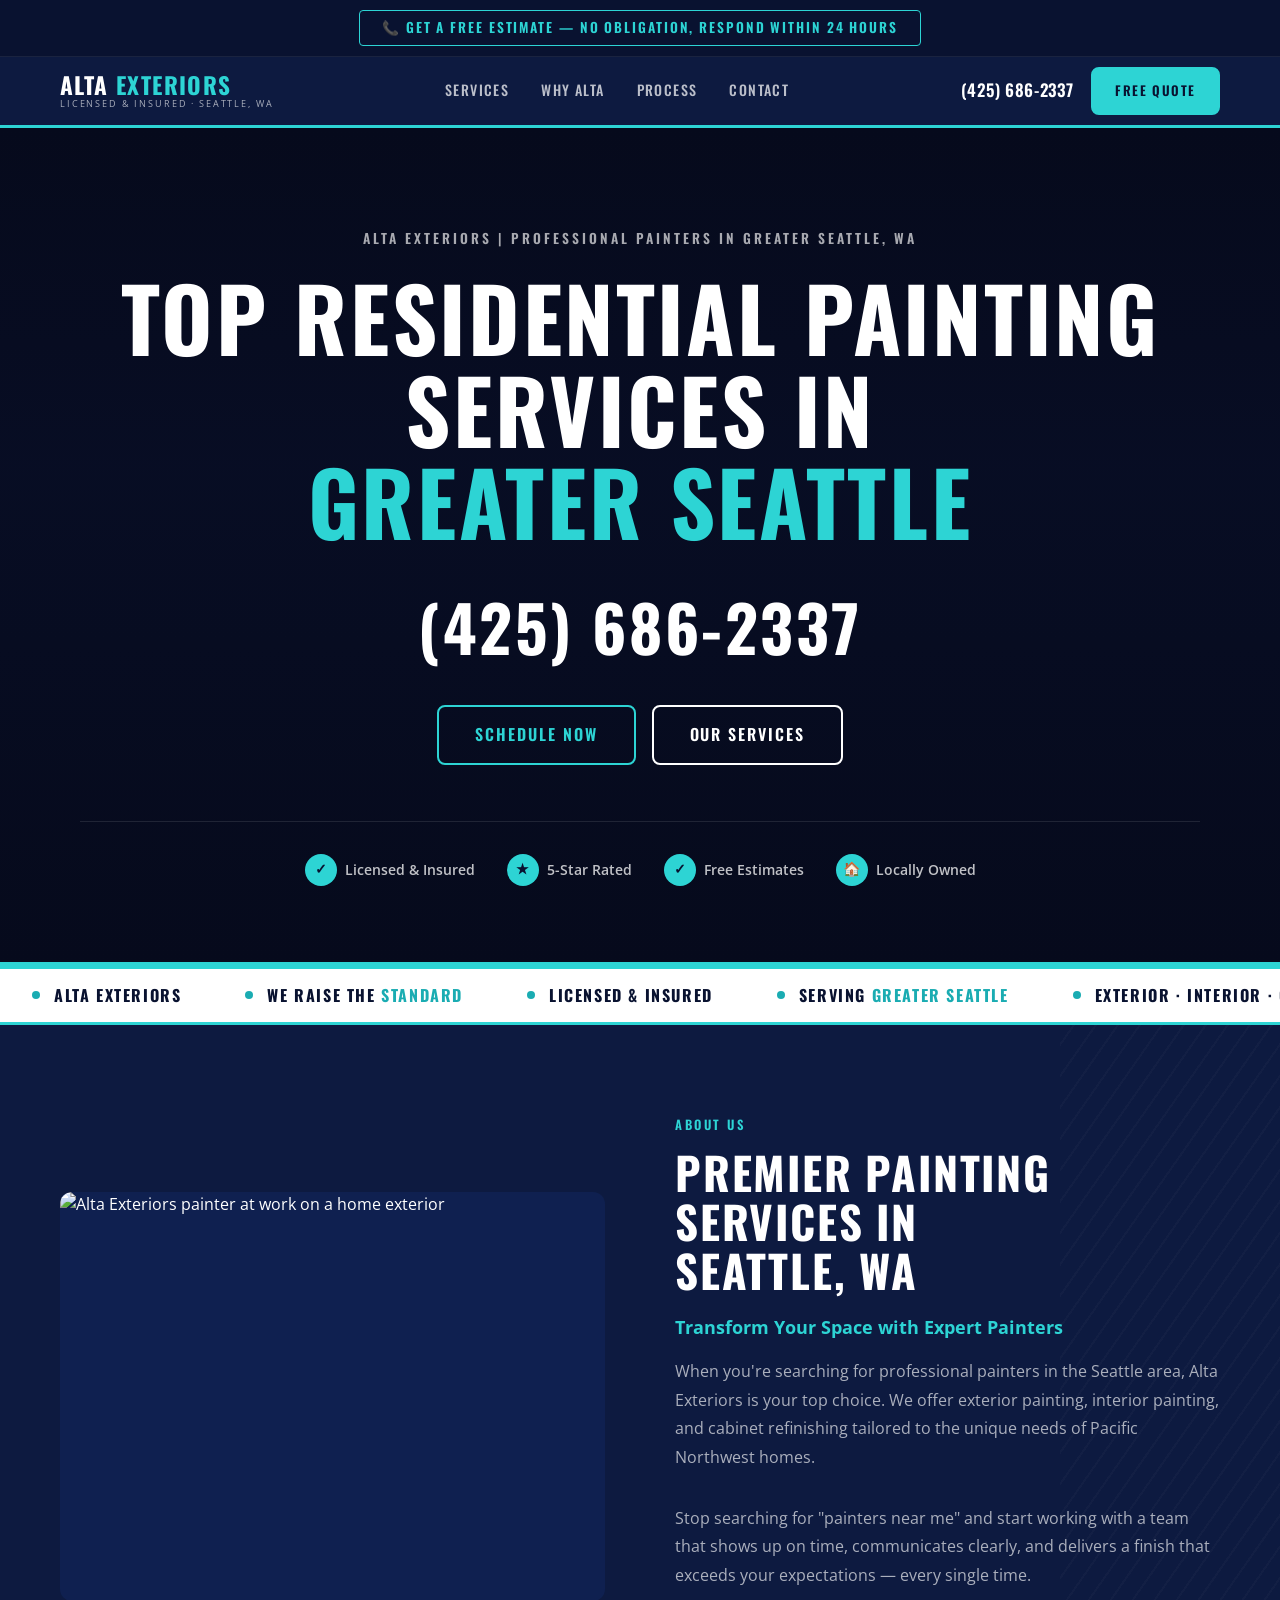
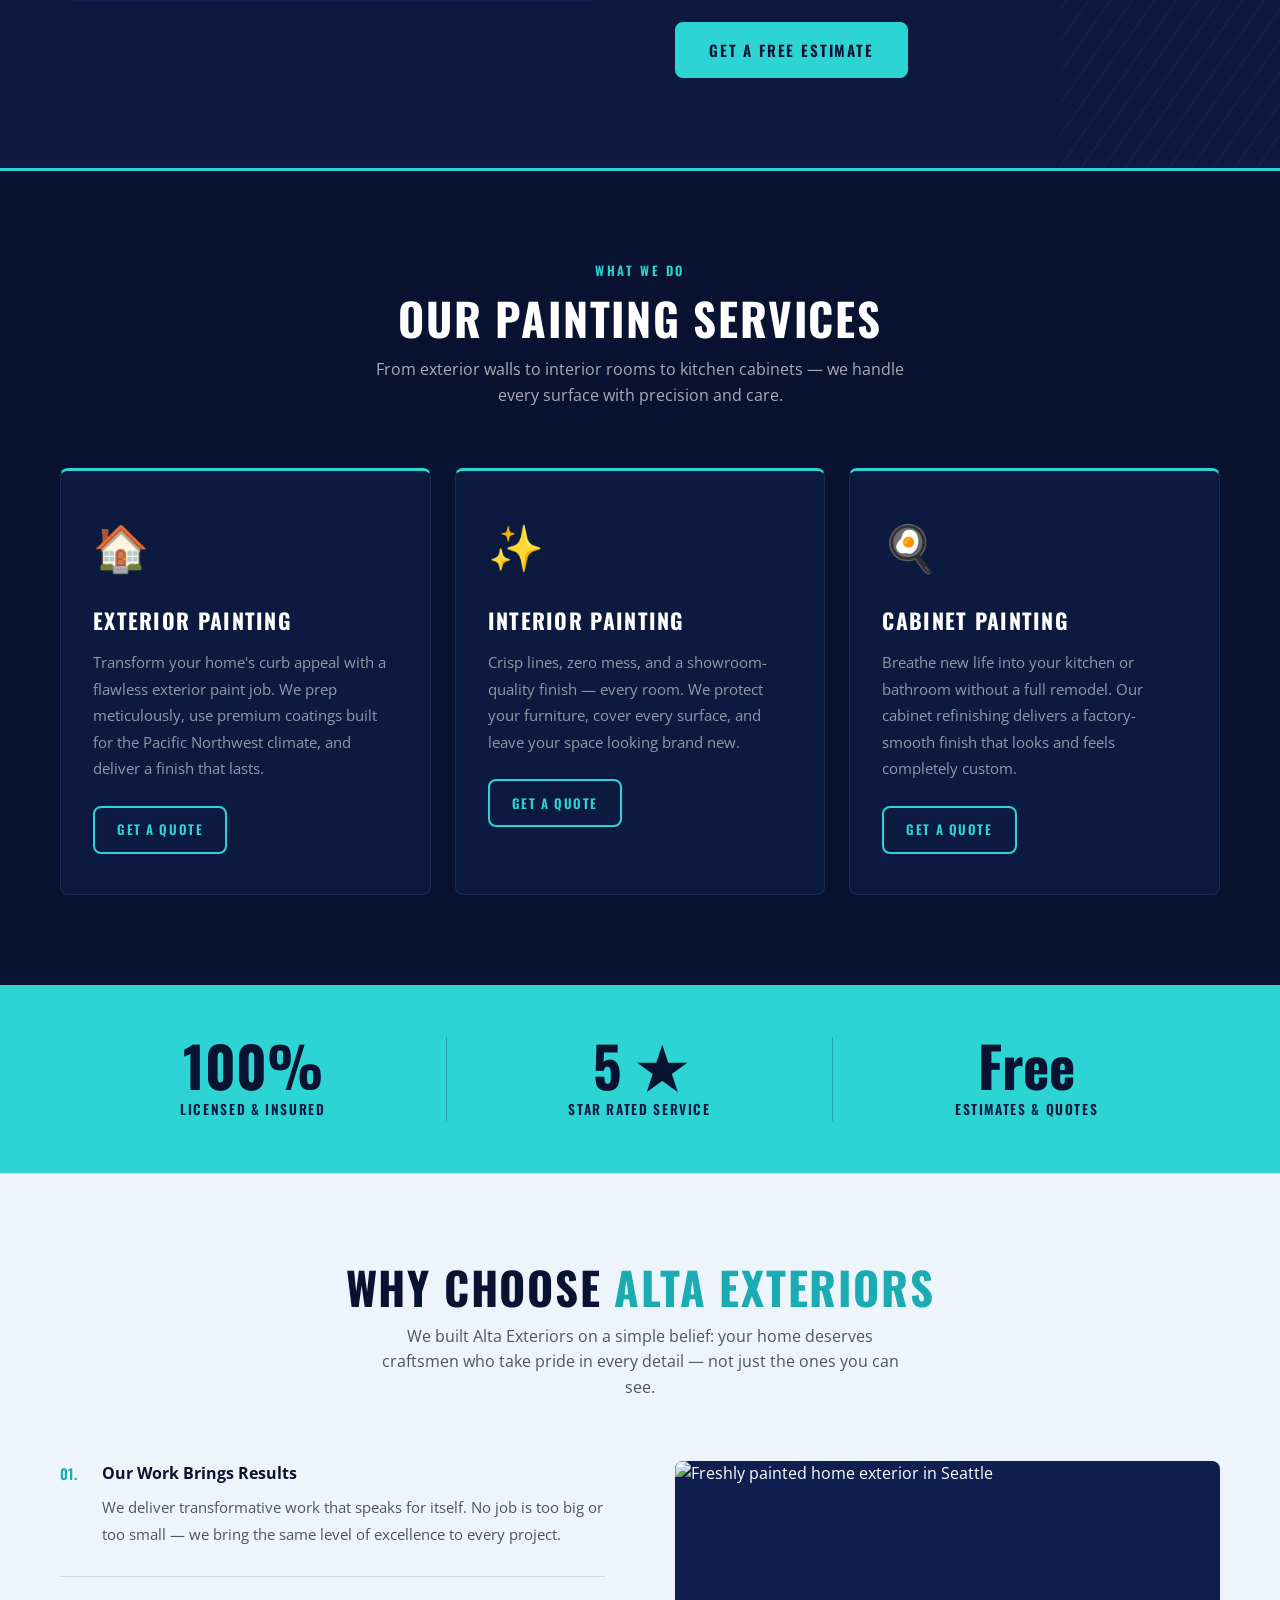
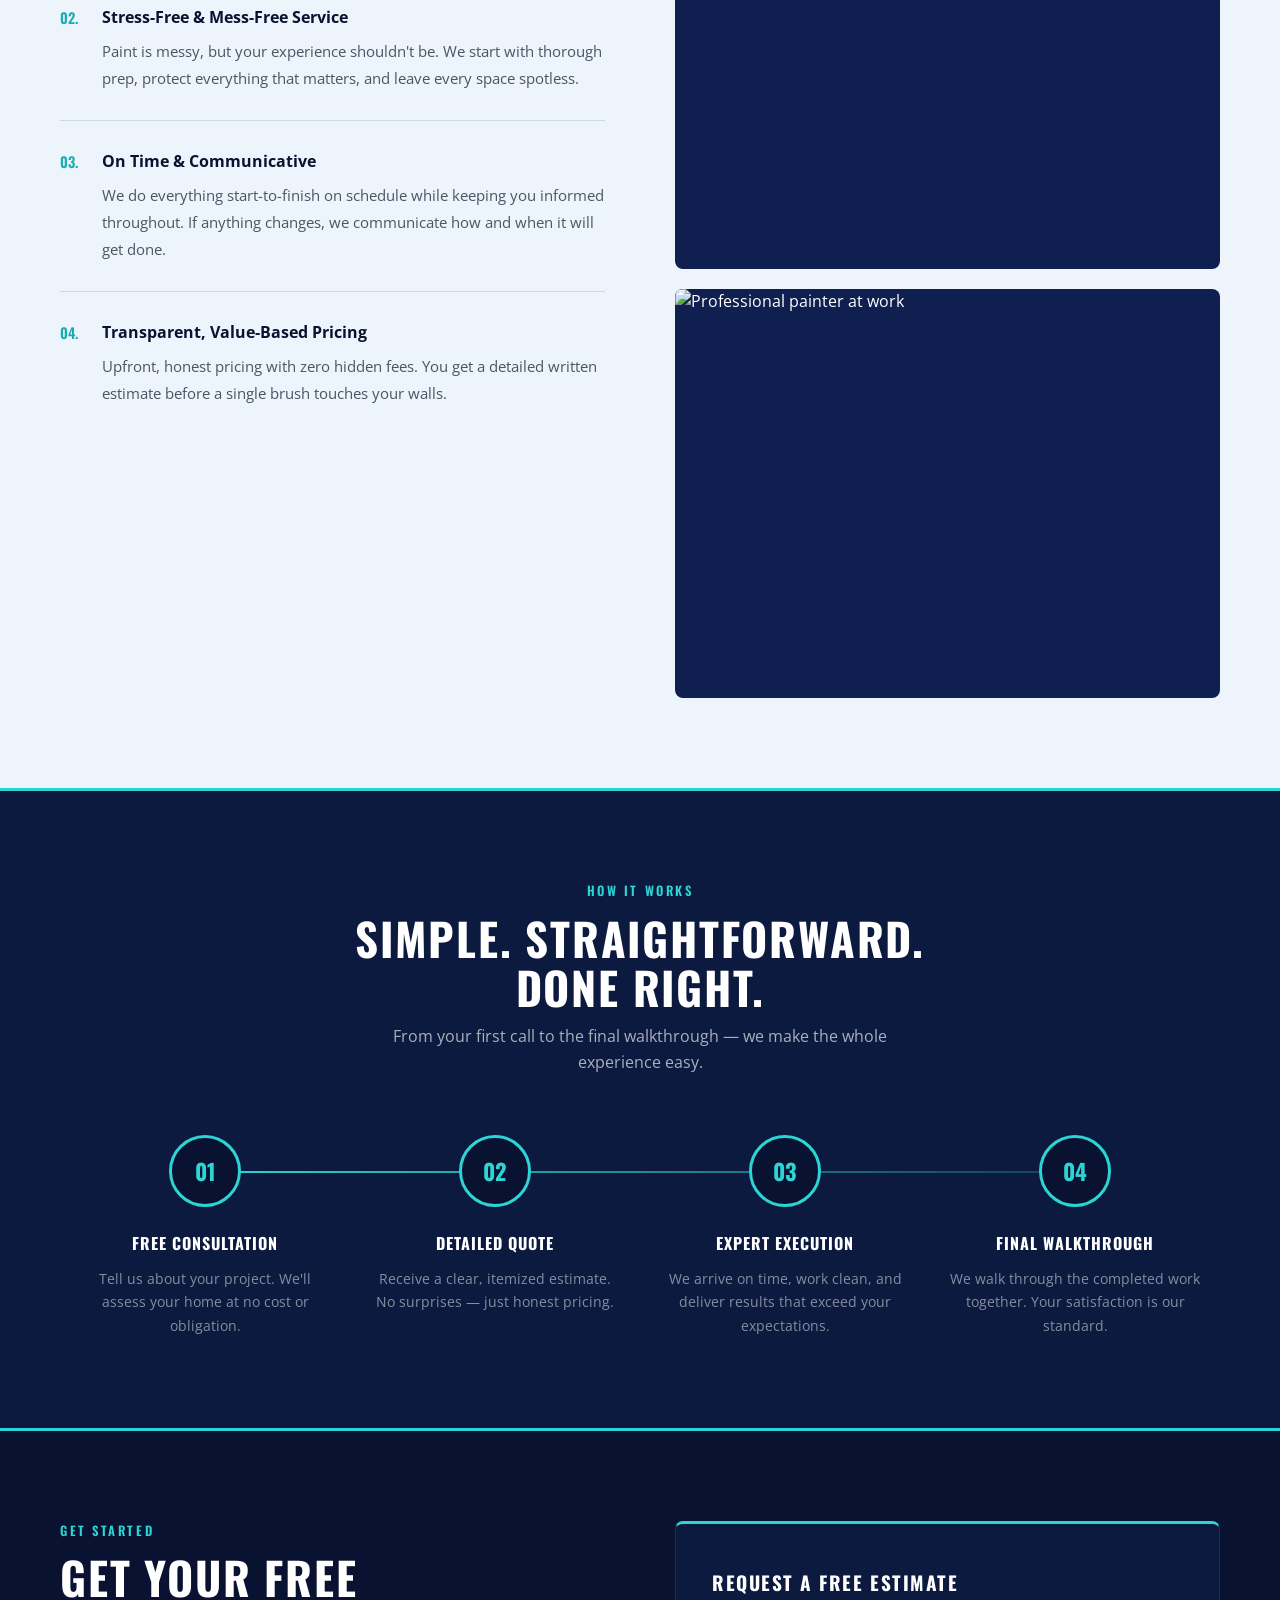
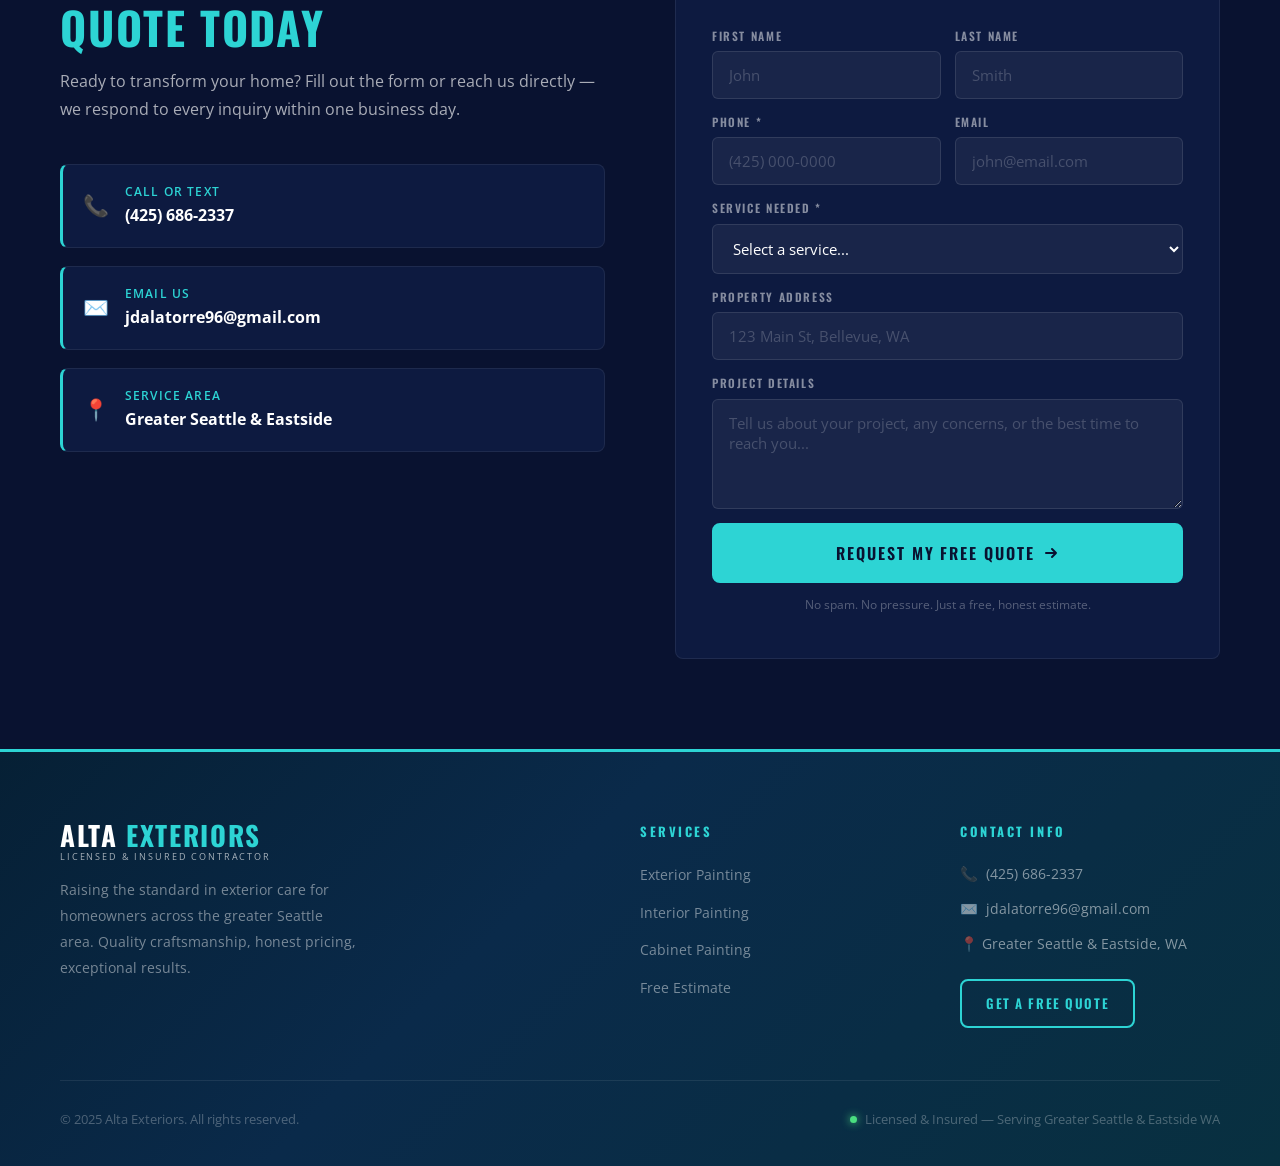
==== alta-exteriors/index.html @ 3a777fbe "Add Alta Exteriors demo + disable clicks on main index - Create alta-exteriors/index.html with full " ====
<!DOCTYPE html>
<html lang="en">
<head>
  <meta charset="UTF-8" />
  <meta name="viewport" content="width=device-width, initial-scale=1.0" />
  <meta name="description" content="Alta Exteriors — Licensed &amp; Insured exterior painting, interior painting, and cabinet refinishing in the greater Seattle area. Get a free quote today." />
  <title>Alta Exteriors | Professional Painters in Seattle, WA</title>

  <!-- Google Fonts: Oswald (headings) + Open Sans (body) -->
  <link rel="preconnect" href="https://fonts.googleapis.com" />
  <link rel="preconnect" href="https://fonts.gstatic.com" crossorigin />
  <link href="https://fonts.googleapis.com/css2?family=Oswald:wght@400;500;600;700&family=Open+Sans:wght@400;500;600;700&display=swap" rel="stylesheet" />

  <style>
    /* ── Reset ─────────────────────────────────────────────────── */
    *, *::before, *::after { box-sizing: border-box; margin: 0; padding: 0; }

    :root {
      --navy:    #091230;
      --navy-lt: #0D1A40;
      --navy-md: #0F2050;
      --teal:    #2DD4D4;
      --teal-dk: #1AACB2;
      --teal-bg: rgba(45,212,212,0.1);
      --white:   #FFFFFF;
      --light:   #EEF4FB;
      --dim:     rgba(255,255,255,0.65);
      --dim2:    rgba(255,255,255,0.15);
      --radius:  8px;
      --tr: 0.28s ease;
    }

    html { scroll-behavior: smooth; }
    body {
      font-family: 'Open Sans', sans-serif;
      background: var(--navy);
      color: var(--white);
      line-height: 1.6;
      overflow-x: hidden;
    }
    img { display: block; max-width: 100%; height: auto; }
    a { text-decoration: none; color: inherit; }

    /* ── Shared ─────────────────────────────────────────────────── */
    .container {
      width: 100%;
      max-width: 1200px;
      margin: 0 auto;
      padding: 0 20px;
    }

    /* Buttons */
    .btn {
      display: inline-flex;
      align-items: center;
      justify-content: center;
      gap: 8px;
      font-family: 'Oswald', sans-serif;
      font-weight: 600;
      font-size: 0.95rem;
      letter-spacing: 0.12em;
      text-transform: uppercase;
      padding: 14px 32px;
      border-radius: var(--radius);
      cursor: pointer;
      transition: all var(--tr);
      border: 2px solid transparent;
      white-space: nowrap;
      min-height: 48px;
    }

    .btn-teal {
      background: var(--teal);
      color: var(--navy);
      border-color: var(--teal);
    }
    .btn-teal:hover {
      background: var(--teal-dk);
      border-color: var(--teal-dk);
      transform: translateY(-2px);
      box-shadow: 0 6px 20px rgba(45,212,212,0.35);
    }

    .btn-outline-teal {
      background: transparent;
      color: var(--teal);
      border-color: var(--teal);
    }
    .btn-outline-teal:hover {
      background: var(--teal);
      color: var(--navy);
      transform: translateY(-2px);
    }

    .btn-outline-white {
      background: transparent;
      color: var(--white);
      border-color: var(--white);
    }
    .btn-outline-white:hover {
      background: var(--white);
      color: var(--navy);
      transform: translateY(-2px);
    }

    /* Section label */
    .section-label {
      display: block;
      font-family: 'Oswald', sans-serif;
      font-size: 0.8rem;
      font-weight: 600;
      letter-spacing: 0.2em;
      text-transform: uppercase;
      color: var(--teal);
      margin-bottom: 12px;
    }

    /* Section headings */
    .section-heading {
      font-family: 'Oswald', sans-serif;
      font-size: clamp(1.8rem, 4vw, 2.8rem);
      font-weight: 700;
      letter-spacing: 0.04em;
      text-transform: uppercase;
      line-height: 1.1;
      color: var(--white);
    }

    .section-heading .teal { color: var(--teal); }

    .section-heading.dark { color: var(--navy); }
    .section-heading.dark .teal { color: var(--teal-dk); }

    /* ── ANNOUNCEMENT BAR ───────────────────────────────────────── */
    .announce-bar {
      background: var(--navy);
      padding: 10px 0;
      text-align: center;
      border-bottom: 1px solid rgba(255,255,255,0.07);
    }
    .announce-bar a {
      display: inline-block;
      font-family: 'Oswald', sans-serif;
      font-size: 0.85rem;
      font-weight: 600;
      letter-spacing: 0.14em;
      text-transform: uppercase;
      color: var(--teal);
      border: 1.5px solid var(--teal);
      border-radius: 4px;
      padding: 6px 22px;
      transition: all var(--tr);
    }
    .announce-bar a:hover {
      background: var(--teal);
      color: var(--navy);
    }

    /* ── NAV ────────────────────────────────────────────────────── */
    nav {
      position: sticky;
      top: 0;
      z-index: 200;
      background: var(--navy-lt);
      border-bottom: 3px solid var(--teal);
      transition: box-shadow var(--tr);
    }
    nav.shadow { box-shadow: 0 4px 20px rgba(0,0,0,0.4); }

    .nav-inner {
      display: flex;
      align-items: center;
      justify-content: space-between;
      padding: 0 20px;
      height: 68px;
    }

    .logo {
      display: flex;
      flex-direction: column;
      line-height: 1;
    }
    .logo-name {
      font-family: 'Oswald', sans-serif;
      font-size: 1.45rem;
      font-weight: 700;
      letter-spacing: 0.06em;
      text-transform: uppercase;
      color: var(--white);
    }
    .logo-name .teal { color: var(--teal); }
    .logo-sub {
      font-size: 0.58rem;
      letter-spacing: 0.2em;
      text-transform: uppercase;
      color: var(--dim);
      margin-top: 3px;
    }

    .nav-links {
      display: flex;
      align-items: center;
      gap: 32px;
      list-style: none;
    }
    .nav-links a {
      font-family: 'Oswald', sans-serif;
      font-size: 0.88rem;
      font-weight: 500;
      letter-spacing: 0.1em;
      text-transform: uppercase;
      color: rgba(255,255,255,0.72);
      transition: color var(--tr);
      position: relative;
      padding-bottom: 2px;
    }
    .nav-links a::after {
      content: '';
      position: absolute;
      bottom: -4px; left: 0; right: 0;
      height: 2px;
      background: var(--teal);
      transform: scaleX(0);
      transition: transform var(--tr);
    }
    .nav-links a:hover { color: var(--white); }
    .nav-links a:hover::after { transform: scaleX(1); }

    .nav-right {
      display: flex;
      align-items: center;
      gap: 18px;
    }
    .nav-phone {
      font-family: 'Oswald', sans-serif;
      font-size: 1.05rem;
      font-weight: 600;
      color: var(--white);
      letter-spacing: 0.04em;
    }
    .nav-phone:hover { color: var(--teal); transition: color var(--tr); }

    /* Hamburger */
    .hamburger {
      display: none;
      flex-direction: column;
      gap: 5px;
      background: none;
      border: none;
      cursor: pointer;
      padding: 6px;
      border-radius: 4px;
    }
    .hamburger span {
      display: block;
      width: 26px;
      height: 2px;
      background: var(--white);
      border-radius: 2px;
      transition: var(--tr);
    }

    /* ── MOBILE MENU ─────────────────────────────────────────────── */
    .mobile-menu {
      display: none;
      position: fixed;
      inset: 0;
      background: var(--navy);
      z-index: 300;
      flex-direction: column;
      align-items: center;
      justify-content: center;
      gap: 28px;
    }
    .mobile-menu.open { display: flex; }

    .mobile-menu a {
      font-family: 'Oswald', sans-serif;
      font-size: 2rem;
      font-weight: 700;
      letter-spacing: 0.08em;
      text-transform: uppercase;
      color: var(--white);
    }
    .mobile-menu a:hover { color: var(--teal); }

    .mobile-phone-link {
      font-family: 'Oswald', sans-serif;
      font-size: 1.4rem;
      font-weight: 600;
      color: var(--teal) !important;
      border: 2px solid var(--teal);
      padding: 12px 28px;
      border-radius: var(--radius);
    }

    .mobile-close {
      position: absolute;
      top: 20px; right: 20px;
      background: none;
      border: none;
      color: var(--white);
      font-size: 2.2rem;
      cursor: pointer;
      line-height: 1;
      padding: 4px 8px;
    }

    /* ── HERO ────────────────────────────────────────────────────── */
    #hero {
      position: relative;
      min-height: 90vh;
      display: flex;
      align-items: center;
      overflow: hidden;
      background:
        linear-gradient(to bottom,
          rgba(6,10,28,0.88) 0%,
          rgba(8,14,38,0.78) 40%,
          rgba(6,10,28,0.92) 100%
        ),
        url('https://images.unsplash.com/photo-1502175353174-a7a70e73b362?w=1920&q=80')
          center / cover no-repeat;
      background-color: #060A1C;
    }

    .hero-teal-bar {
      position: absolute;
      bottom: 0; left: 0; right: 0;
      height: 4px;
      background: var(--teal);
    }

    .hero-content {
      position: relative;
      z-index: 2;
      text-align: center;
      padding: 100px 20px 80px;
      width: 100%;
    }

    .hero-eyebrow {
      font-family: 'Oswald', sans-serif;
      font-size: 0.85rem;
      font-weight: 600;
      letter-spacing: 0.22em;
      text-transform: uppercase;
      color: var(--dim);
      margin-bottom: 20px;
    }

    .hero-title {
      font-family: 'Oswald', sans-serif;
      font-size: clamp(2.4rem, 7vw, 5.5rem);
      font-weight: 700;
      text-transform: uppercase;
      letter-spacing: 0.03em;
      line-height: 1.05;
      color: var(--white);
      margin-bottom: 16px;
    }
    .hero-title .teal { color: var(--teal); }

    .hero-phone {
      font-family: 'Oswald', sans-serif;
      font-size: clamp(2rem, 6vw, 4rem);
      font-weight: 700;
      color: var(--white);
      letter-spacing: 0.04em;
      margin: 28px 0;
      display: block;
    }
    .hero-phone:hover { color: var(--teal); transition: color var(--tr); }

    .hero-actions {
      display: flex;
      align-items: center;
      justify-content: center;
      gap: 16px;
      flex-wrap: wrap;
      margin-top: 16px;
    }

    .hero-trust-strip {
      display: flex;
      align-items: center;
      justify-content: center;
      gap: 32px;
      margin-top: 56px;
      padding-top: 32px;
      border-top: 1px solid rgba(255,255,255,0.1);
      flex-wrap: wrap;
    }
    .trust-badge {
      display: flex;
      align-items: center;
      gap: 8px;
      font-size: 0.85rem;
      font-weight: 600;
      color: rgba(255,255,255,0.75);
    }
    .trust-badge .icon {
      width: 32px; height: 32px;
      border-radius: 50%;
      background: var(--teal);
      display: flex; align-items: center; justify-content: center;
      font-size: 14px;
      color: var(--navy);
      font-weight: 700;
      flex-shrink: 0;
    }

    /* ── MARQUEE ─────────────────────────────────────────────────── */
    .marquee-wrap {
      background: var(--white);
      overflow: hidden;
      border-top: 3px solid var(--teal);
      border-bottom: 3px solid var(--teal);
      padding: 14px 0;
    }
    .marquee-track {
      display: flex;
      gap: 0;
      animation: marquee 25s linear infinite;
      width: max-content;
    }
    .marquee-track:hover { animation-play-state: paused; }

    @keyframes marquee {
      0%   { transform: translateX(0); }
      100% { transform: translateX(-50%); }
    }

    .marquee-item {
      display: inline-flex;
      align-items: center;
      gap: 14px;
      padding: 0 32px;
      white-space: nowrap;
    }
    .marquee-text {
      font-family: 'Oswald', sans-serif;
      font-size: 1rem;
      font-weight: 700;
      letter-spacing: 0.1em;
      text-transform: uppercase;
      color: var(--navy);
    }
    .marquee-text .teal { color: var(--teal-dk); }

    .marquee-dot {
      width: 8px; height: 8px;
      border-radius: 50%;
      background: var(--teal-dk);
      flex-shrink: 0;
    }

    /* ── ABOUT / PREMIER SECTION ─────────────────────────────────── */
    #about {
      padding: 90px 0;
      background: var(--navy-lt);
      position: relative;
      overflow: hidden;
    }

    #about::after {
      content: '';
      position: absolute;
      top: 0; right: 0;
      width: 220px; height: 100%;
      background: repeating-linear-gradient(
        -55deg,
        rgba(255,255,255,0.025) 0px,
        rgba(255,255,255,0.025) 2px,
        transparent 2px,
        transparent 18px
      );
      pointer-events: none;
    }

    .about-inner {
      display: grid;
      grid-template-columns: 1fr 1fr;
      gap: 70px;
      align-items: center;
      position: relative;
      z-index: 1;
    }

    .about-image {
      border-radius: 12px;
      overflow: hidden;
      aspect-ratio: 4/3;
      background: var(--navy-md);
      position: relative;
    }
    .about-image img {
      width: 100%;
      height: 100%;
      object-fit: cover;
    }

    .about-content .section-heading {
      margin-bottom: 16px;
    }
    .about-subheading {
      font-family: 'Open Sans', sans-serif;
      font-size: 1.15rem;
      font-weight: 700;
      color: var(--teal);
      margin-bottom: 16px;
    }
    .about-text {
      font-size: 0.97rem;
      color: rgba(255,255,255,0.65);
      line-height: 1.85;
      margin-bottom: 32px;
    }

    /* ── SERVICES ────────────────────────────────────────────────── */
    #services {
      padding: 90px 0;
      background: var(--navy);
      border-top: 3px solid var(--teal);
    }

    .services-header {
      text-align: center;
      margin-bottom: 60px;
    }
    .services-header .section-heading { margin-bottom: 14px; }
    .services-header p {
      font-size: 1rem;
      color: var(--dim);
      max-width: 540px;
      margin: 0 auto;
    }

    .services-grid {
      display: grid;
      grid-template-columns: repeat(3, 1fr);
      gap: 24px;
    }

    .svc-card {
      background: var(--navy-lt);
      border: 1px solid rgba(255,255,255,0.07);
      border-top: 3px solid var(--teal);
      border-radius: var(--radius);
      padding: 40px 32px;
      transition: transform var(--tr), box-shadow var(--tr);
    }
    .svc-card:hover {
      transform: translateY(-6px);
      box-shadow: 0 16px 40px rgba(0,0,0,0.3);
    }

    .svc-icon {
      font-size: 2.8rem;
      margin-bottom: 20px;
      display: block;
    }
    .svc-title {
      font-family: 'Oswald', sans-serif;
      font-size: 1.35rem;
      font-weight: 700;
      text-transform: uppercase;
      letter-spacing: 0.06em;
      color: var(--white);
      margin-bottom: 12px;
    }
    .svc-desc {
      font-size: 0.92rem;
      color: rgba(255,255,255,0.55);
      line-height: 1.8;
      margin-bottom: 24px;
    }

    /* ── WHY CHOOSE US ───────────────────────────────────────────── */
    #why {
      padding: 90px 0;
      background: var(--light);
    }

    .why-header {
      text-align: center;
      margin-bottom: 60px;
    }
    .why-header .section-heading.dark { margin-bottom: 12px; }
    .why-header p {
      font-size: 1rem;
      color: #4B5563;
      max-width: 520px;
      margin: 0 auto;
    }

    .why-inner {
      display: grid;
      grid-template-columns: 1fr 1fr;
      gap: 70px;
      align-items: start;
    }

    .why-list {
      display: flex;
      flex-direction: column;
      gap: 0;
    }
    .why-item {
      padding: 28px 0;
      border-bottom: 1px solid #D1D9E0;
    }
    .why-item:first-child { padding-top: 0; }
    .why-item:last-child { border-bottom: none; }

    .why-item-header {
      display: flex;
      align-items: flex-start;
      gap: 14px;
      margin-bottom: 8px;
    }
    .why-num {
      font-family: 'Oswald', sans-serif;
      font-size: 0.9rem;
      font-weight: 600;
      color: var(--teal-dk);
      min-width: 28px;
      padding-top: 1px;
    }
    .why-title {
      font-family: 'Open Sans', sans-serif;
      font-size: 1rem;
      font-weight: 700;
      color: var(--navy);
    }
    .why-desc {
      font-size: 0.93rem;
      color: #4B5563;
      line-height: 1.8;
      padding-left: 42px;
    }

    .why-images {
      display: flex;
      flex-direction: column;
      gap: 20px;
    }
    .why-img {
      border-radius: var(--radius);
      overflow: hidden;
      aspect-ratio: 4/3;
      background: var(--navy-md);
      position: relative;
    }
    .why-img img {
      width: 100%; height: 100%;
      object-fit: cover;
    }

    /* ── PROCESS ─────────────────────────────────────────────────── */
    #process {
      padding: 90px 0;
      background: var(--navy-lt);
      border-top: 3px solid var(--teal);
      border-bottom: 3px solid var(--teal);
    }

    .process-header {
      text-align: center;
      margin-bottom: 60px;
    }
    .process-header .section-heading { margin-bottom: 12px; }
    .process-header p {
      font-size: 1rem;
      color: var(--dim);
      max-width: 500px;
      margin: 0 auto;
    }

    .steps-grid {
      display: grid;
      grid-template-columns: repeat(4, 1fr);
      gap: 0;
      position: relative;
    }

    .steps-grid::before {
      content: '';
      position: absolute;
      top: 36px;
      left: calc(12.5% + 2px);
      right: calc(12.5% + 2px);
      height: 2px;
      background: linear-gradient(90deg, var(--teal) 0%, rgba(45,212,212,0.2) 100%);
      z-index: 0;
    }

    .step {
      text-align: center;
      padding: 0 20px;
      position: relative;
      z-index: 1;
    }

    .step-circle {
      width: 72px; height: 72px;
      border-radius: 50%;
      background: var(--navy);
      border: 3px solid var(--teal);
      display: flex;
      align-items: center;
      justify-content: center;
      margin: 0 auto 24px;
      font-family: 'Oswald', sans-serif;
      font-size: 1.4rem;
      font-weight: 700;
      color: var(--teal);
    }

    .step-title {
      font-family: 'Oswald', sans-serif;
      font-size: 1rem;
      font-weight: 700;
      letter-spacing: 0.06em;
      text-transform: uppercase;
      color: var(--white);
      margin-bottom: 10px;
    }
    .step-desc {
      font-size: 0.87rem;
      color: rgba(255,255,255,0.5);
      line-height: 1.7;
    }

    /* ── STATS STRIP ─────────────────────────────────────────────── */
    .stats-strip {
      background: var(--teal);
      padding: 52px 0;
    }
    .stats-grid {
      display: grid;
      grid-template-columns: repeat(3, 1fr);
      gap: 0;
    }
    .stat-item {
      text-align: center;
      padding: 0 20px;
      border-right: 1px solid rgba(9,18,48,0.25);
    }
    .stat-item:last-child { border-right: none; }
    .stat-num {
      font-family: 'Oswald', sans-serif;
      font-size: clamp(2.4rem, 5vw, 3.5rem);
      font-weight: 700;
      color: var(--navy);
      line-height: 1;
      margin-bottom: 6px;
    }
    .stat-label {
      font-family: 'Oswald', sans-serif;
      font-size: 0.85rem;
      font-weight: 600;
      letter-spacing: 0.12em;
      text-transform: uppercase;
      color: var(--navy-lt);
    }

    /* ── QUOTE FORM ──────────────────────────────────────────────── */
    #quote {
      padding: 90px 0;
      background: var(--navy);
    }

    .quote-inner {
      display: grid;
      grid-template-columns: 1fr 1fr;
      gap: 70px;
      align-items: start;
    }

    .quote-left .section-heading { margin-bottom: 16px; }
    .quote-sub {
      font-size: 0.97rem;
      color: var(--dim);
      line-height: 1.8;
      margin-bottom: 40px;
    }

    .contact-list {
      display: flex;
      flex-direction: column;
      gap: 18px;
    }
    .contact-row {
      display: flex;
      align-items: center;
      gap: 16px;
      padding: 18px 20px;
      background: var(--navy-lt);
      border: 1px solid rgba(255,255,255,0.07);
      border-left: 3px solid var(--teal);
      border-radius: var(--radius);
    }
    .contact-icon {
      font-size: 1.3rem;
      flex-shrink: 0;
    }
    .contact-label {
      font-size: 0.72rem;
      font-weight: 600;
      letter-spacing: 0.1em;
      text-transform: uppercase;
      color: var(--teal);
      margin-bottom: 2px;
    }
    .contact-val {
      font-size: 1rem;
      font-weight: 700;
      color: var(--white);
    }

    /* Form */
    .quote-form {
      background: var(--navy-lt);
      border: 1px solid rgba(255,255,255,0.08);
      border-top: 3px solid var(--teal);
      border-radius: var(--radius);
      padding: 44px 36px;
    }

    .form-heading {
      font-family: 'Oswald', sans-serif;
      font-size: 1.2rem;
      font-weight: 700;
      letter-spacing: 0.08em;
      text-transform: uppercase;
      color: var(--white);
      margin-bottom: 28px;
    }

    .form-row-2 {
      display: grid;
      grid-template-columns: 1fr 1fr;
      gap: 14px;
    }
    .form-group {
      display: flex;
      flex-direction: column;
      gap: 6px;
      margin-bottom: 14px;
    }
    .form-group.full { grid-column: 1 / -1; }

    label {
      font-family: 'Oswald', sans-serif;
      font-size: 0.72rem;
      font-weight: 600;
      letter-spacing: 0.14em;
      text-transform: uppercase;
      color: rgba(255,255,255,0.5);
    }

    input, select, textarea {
      background: rgba(255,255,255,0.05);
      border: 1px solid rgba(255,255,255,0.1);
      border-radius: 6px;
      padding: 13px 16px;
      color: var(--white);
      font-family: 'Open Sans', sans-serif;
      font-size: 0.92rem;
      width: 100%;
      outline: none;
      transition: border-color var(--tr), box-shadow var(--tr);
    }
    input::placeholder, textarea::placeholder { color: rgba(255,255,255,0.2); }
    input:focus, select:focus, textarea:focus {
      border-color: var(--teal);
      box-shadow: 0 0 0 3px rgba(45,212,212,0.12);
    }
    select option { background: #111827; color: #fff; }
    textarea { resize: vertical; min-height: 110px; }

    .form-submit { margin-top: 6px; }
    .form-submit .btn { width: 100%; font-size: 1rem; padding: 16px; }

    .form-note {
      text-align: center;
      margin-top: 12px;
      font-size: 0.74rem;
      color: rgba(255,255,255,0.3);
    }

    /* ── FOOTER ──────────────────────────────────────────────────── */
    footer {
      background: linear-gradient(135deg, #062035 0%, #0A2A4A 40%, #083040 100%);
      border-top: 3px solid var(--teal);
      padding: 70px 0 36px;
    }

    .footer-grid {
      display: grid;
      grid-template-columns: 2fr 1fr 1fr;
      gap: 60px;
      margin-bottom: 52px;
    }

    .footer-brand .logo-name { font-size: 1.7rem; }
    .footer-desc {
      font-size: 0.9rem;
      color: rgba(255,255,255,0.45);
      line-height: 1.8;
      margin-top: 16px;
      max-width: 300px;
    }

    .footer-col-heading {
      font-family: 'Oswald', sans-serif;
      font-size: 0.8rem;
      font-weight: 700;
      letter-spacing: 0.2em;
      text-transform: uppercase;
      color: var(--teal);
      margin-bottom: 20px;
    }

    .footer-links {
      list-style: none;
      display: flex;
      flex-direction: column;
      gap: 12px;
    }
    .footer-links a {
      font-size: 0.9rem;
      color: rgba(255,255,255,0.45);
      transition: color var(--tr);
    }
    .footer-links a:hover { color: var(--white); }

    .footer-contact-list {
      list-style: none;
      display: flex;
      flex-direction: column;
      gap: 12px;
    }
    .footer-contact-list li {
      font-size: 0.9rem;
      color: rgba(255,255,255,0.5);
      display: flex;
      align-items: center;
      gap: 8px;
    }
    .footer-contact-list a {
      color: rgba(255,255,255,0.5);
      transition: color var(--tr);
    }
    .footer-contact-list a:hover { color: var(--teal); }

    .footer-bottom {
      display: flex;
      align-items: center;
      justify-content: space-between;
      padding-top: 28px;
      border-top: 1px solid rgba(255,255,255,0.08);
      flex-wrap: wrap;
      gap: 12px;
    }
    .footer-copy {
      font-size: 0.8rem;
      color: rgba(255,255,255,0.28);
    }
    .footer-badge {
      display: flex;
      align-items: center;
      gap: 8px;
      font-size: 0.8rem;
      color: rgba(255,255,255,0.28);
    }
    .footer-badge .dot {
      width: 7px; height: 7px;
      border-radius: 50%;
      background: #4ade80;
      box-shadow: 0 0 8px #4ade80;
    }

    /* ── FLOATING CTA ────────────────────────────────────────────── */
    .floating-cta {
      position: fixed;
      bottom: 24px; right: 24px;
      z-index: 150;
      display: none;
    }
    .floating-cta.visible { display: block; }
    .floating-cta .btn {
      box-shadow: 0 6px 24px rgba(45,212,212,0.45);
      border-radius: 100px;
    }

    /* ── SCROLL ANIMATIONS ───────────────────────────────────────── */
    .reveal {
      opacity: 0;
      transform: translateY(28px);
      transition: opacity 0.65s ease, transform 0.65s cubic-bezier(0.25, 0.46, 0.45, 0.94);
    }
    .reveal.visible { opacity: 1; transform: translateY(0); }
    .reveal-d1 { transition-delay: 0.1s; }
    .reveal-d2 { transition-delay: 0.2s; }
    .reveal-d3 { transition-delay: 0.3s; }
    .reveal-d4 { transition-delay: 0.4s; }

    /* ── RESPONSIVE ──────────────────────────────────────────────── */
    @media (max-width: 1024px) {
      .services-grid { grid-template-columns: repeat(2, 1fr); }
      .svc-card:nth-child(3) { grid-column: 1 / -1; }
      .steps-grid {
        grid-template-columns: repeat(2, 1fr);
        gap: 40px 20px;
      }
      .steps-grid::before { display: none; }
      .stats-grid { grid-template-columns: repeat(3, 1fr); }
      .footer-grid { grid-template-columns: 1fr 1fr; }
      .footer-grid > *:first-child { grid-column: 1 / -1; }
    }

    @media (max-width: 860px) {
      .nav-links { display: none; }
      .nav-phone { display: none; }
      .hamburger { display: flex; }

      .announce-bar a { font-size: 0.78rem; padding: 5px 16px; }

      #hero { min-height: 85vh; }
      .hero-content { padding: 80px 20px 60px; }

      .about-inner { grid-template-columns: 1fr; gap: 40px; }
      .about-image { max-width: 560px; }

      .why-inner { grid-template-columns: 1fr; gap: 50px; }
      .why-images { flex-direction: row; }
      .why-img { flex: 1; }

      .quote-inner { grid-template-columns: 1fr; gap: 50px; }

      .footer-grid { grid-template-columns: 1fr; gap: 36px; }
      .footer-grid > *:first-child { grid-column: auto; }
    }

    @media (max-width: 600px) {
      .services-grid { grid-template-columns: 1fr; }
      .svc-card:nth-child(3) { grid-column: auto; }

      .steps-grid { grid-template-columns: 1fr; gap: 32px; }
      .steps-grid::before { display: none; }

      .stats-grid { grid-template-columns: 1fr; gap: 0; }
      .stat-item {
        border-right: none;
        border-bottom: 1px solid rgba(9,18,48,0.25);
        padding: 24px 20px;
      }
      .stat-item:last-child { border-bottom: none; }

      .form-row-2 { grid-template-columns: 1fr; }
      .quote-form { padding: 28px 20px; }

      .why-images { flex-direction: column; }

      .hero-trust-strip { gap: 16px; }
      .trust-badge { font-size: 0.78rem; }

      .footer-bottom { flex-direction: column; text-align: center; }

      .floating-cta { bottom: 16px; right: 16px; }
    }

    @media (max-width: 400px) {
      .hero-actions { flex-direction: column; }
      .hero-actions .btn { width: 100%; }
    }
  </style>
</head>
<body>

  <!-- ══ FLOATING CTA ══════════════════════════════════════════ -->
  <div class="floating-cta" id="floatingCta">
    <a href="#quote" class="btn btn-teal">Free Quote</a>
  </div>

  <!-- ══ MOBILE MENU ════════════════════════════════════════════ -->
  <div class="mobile-menu" id="mobileMenu" role="dialog" aria-label="Navigation">
    <button class="mobile-close" id="mobileClose" aria-label="Close menu">&times;</button>
    <a href="#services" onclick="closeMobile()">Services</a>
    <a href="#why" onclick="closeMobile()">Why Alta</a>
    <a href="#process" onclick="closeMobile()">Process</a>
    <a href="#quote" onclick="closeMobile()">Contact</a>
    <a href="tel:+14256862337" class="mobile-phone-link">(425) 686-2337</a>
    <a href="#quote" class="btn btn-teal" onclick="closeMobile()" style="margin-top:8px;">Get Free Quote</a>
  </div>

  <!-- ══ ANNOUNCEMENT BAR ══════════════════════════════════════ -->
  <div class="announce-bar">
    <a href="#quote">&#128222; Get a Free Estimate — No Obligation, Respond Within 24 Hours</a>
  </div>

  <!-- ══ NAV ═══════════════════════════════════════════════════ -->
  <nav id="navbar">
    <div style="max-width:1200px; margin:0 auto;">
      <div class="nav-inner">
        <a href="#hero" class="logo">
          <span class="logo-name">Alta <span class="teal">Exteriors</span></span>
          <span class="logo-sub">Licensed &amp; Insured · Seattle, WA</span>
        </a>

        <ul class="nav-links">
          <li><a href="#services">Services</a></li>
          <li><a href="#why">Why Alta</a></li>
          <li><a href="#process">Process</a></li>
          <li><a href="#quote">Contact</a></li>
        </ul>

        <div class="nav-right">
          <a href="tel:+14256862337" class="nav-phone">(425) 686-2337</a>
          <a href="#quote" class="btn btn-teal" style="padding:10px 22px; font-size:0.82rem;">Free Quote</a>
          <button class="hamburger" id="hamburger" aria-label="Open menu">
            <span></span><span></span><span></span>
          </button>
        </div>
      </div>
    </div>
  </nav>

  <!-- ══ HERO ══════════════════════════════════════════════════ -->
  <section id="hero">
    <div class="hero-teal-bar"></div>
    <div class="container">
      <div class="hero-content">

        <p class="hero-eyebrow">Alta Exteriors | Professional Painters in Greater Seattle, WA</p>

        <h1 class="hero-title">
          Top Residential Painting<br />Services in<br />
          <span class="teal">Greater Seattle</span>
        </h1>

        <a href="tel:+14256862337" class="hero-phone">(425) 686-2337</a>

        <div class="hero-actions">
          <a href="#quote" class="btn btn-outline-teal" style="font-size:1rem; padding:15px 36px;">
            Schedule Now
          </a>
          <a href="#services" class="btn btn-outline-white" style="font-size:1rem; padding:15px 36px;">
            Our Services
          </a>
        </div>

        <div class="hero-trust-strip">
          <div class="trust-badge">
            <span class="icon">&#10003;</span>
            Licensed &amp; Insured
          </div>
          <div class="trust-badge">
            <span class="icon">&#9733;</span>
            5-Star Rated
          </div>
          <div class="trust-badge">
            <span class="icon">&#10003;</span>
            Free Estimates
          </div>
          <div class="trust-badge">
            <span class="icon">&#127968;</span>
            Locally Owned
          </div>
        </div>

      </div>
    </div>
  </section>

  <!-- ══ MARQUEE ════════════════════════════════════════════════ -->
  <div class="marquee-wrap" aria-hidden="true">
    <div class="marquee-track">
      <div class="marquee-item">
        <span class="marquee-dot"></span>
        <span class="marquee-text">ALTA EXTERIORS</span>
      </div>
      <div class="marquee-item">
        <span class="marquee-dot"></span>
        <span class="marquee-text">WE RAISE THE <span class="teal">STANDARD</span></span>
      </div>
      <div class="marquee-item">
        <span class="marquee-dot"></span>
        <span class="marquee-text">LICENSED &amp; INSURED</span>
      </div>
      <div class="marquee-item">
        <span class="marquee-dot"></span>
        <span class="marquee-text">SERVING <span class="teal">GREATER SEATTLE</span></span>
      </div>
      <div class="marquee-item">
        <span class="marquee-dot"></span>
        <span class="marquee-text">EXTERIOR · INTERIOR · CABINETS</span>
      </div>
      <div class="marquee-item">
        <span class="marquee-dot"></span>
        <span class="marquee-text">FREE <span class="teal">ESTIMATES</span></span>
      </div>
      <!-- Duplicate for seamless loop -->
      <div class="marquee-item">
        <span class="marquee-dot"></span>
        <span class="marquee-text">ALTA EXTERIORS</span>
      </div>
      <div class="marquee-item">
        <span class="marquee-dot"></span>
        <span class="marquee-text">WE RAISE THE <span class="teal">STANDARD</span></span>
      </div>
      <div class="marquee-item">
        <span class="marquee-dot"></span>
        <span class="marquee-text">LICENSED &amp; INSURED</span>
      </div>
      <div class="marquee-item">
        <span class="marquee-dot"></span>
        <span class="marquee-text">SERVING <span class="teal">GREATER SEATTLE</span></span>
      </div>
      <div class="marquee-item">
        <span class="marquee-dot"></span>
        <span class="marquee-text">EXTERIOR · INTERIOR · CABINETS</span>
      </div>
      <div class="marquee-item">
        <span class="marquee-dot"></span>
        <span class="marquee-text">FREE <span class="teal">ESTIMATES</span></span>
      </div>
    </div>
  </div>

  <!-- ══ ABOUT / PREMIER SECTION ═══════════════════════════════ -->
  <section id="about">
    <div class="container">
      <div class="about-inner">

        <div class="about-image reveal">
          <img
            src="https://images.unsplash.com/photo-1589939705384-5185137a7f0f?w=700&q=80"
            alt="Alta Exteriors painter at work on a home exterior"
            loading="lazy"
          />
        </div>

        <div class="about-content">
          <span class="section-label reveal">About Us</span>
          <h2 class="section-heading reveal reveal-d1">Premier Painting Services in<br />Seattle, WA</h2>
          <p class="about-subheading reveal reveal-d2">Transform Your Space with Expert Painters</p>
          <p class="about-text reveal reveal-d2">
            When you're searching for professional painters in the Seattle area, Alta Exteriors is your
            top choice. We offer exterior painting, interior painting, and cabinet refinishing tailored
            to the unique needs of Pacific Northwest homes.
          </p>
          <p class="about-text reveal reveal-d3">
            Stop searching for "painters near me" and start working with a team that shows up on time,
            communicates clearly, and delivers a finish that exceeds your expectations — every single time.
          </p>
          <a href="#quote" class="btn btn-teal reveal reveal-d4">Get a Free Estimate</a>
        </div>

      </div>
    </div>
  </section>

  <!-- ══ SERVICES ══════════════════════════════════════════════ -->
  <section id="services">
    <div class="container">

      <div class="services-header">
        <span class="section-label reveal">What We Do</span>
        <h2 class="section-heading reveal reveal-d1">Our Painting Services</h2>
        <p class="reveal reveal-d2">
          From exterior walls to interior rooms to kitchen cabinets — we handle every surface
          with precision and care.
        </p>
      </div>

      <div class="services-grid">

        <div class="svc-card reveal">
          <span class="svc-icon">🏠</span>
          <h3 class="svc-title">Exterior Painting</h3>
          <p class="svc-desc">
            Transform your home's curb appeal with a flawless exterior paint job. We prep
            meticulously, use premium coatings built for the Pacific Northwest climate, and
            deliver a finish that lasts.
          </p>
          <a href="#quote" class="btn btn-outline-teal" style="padding:11px 22px; font-size:0.82rem;">Get a Quote</a>
        </div>

        <div class="svc-card reveal reveal-d1">
          <span class="svc-icon">✨</span>
          <h3 class="svc-title">Interior Painting</h3>
          <p class="svc-desc">
            Crisp lines, zero mess, and a showroom-quality finish — every room. We protect your
            furniture, cover every surface, and leave your space looking brand new.
          </p>
          <a href="#quote" class="btn btn-outline-teal" style="padding:11px 22px; font-size:0.82rem;">Get a Quote</a>
        </div>

        <div class="svc-card reveal reveal-d2">
          <span class="svc-icon">🍳</span>
          <h3 class="svc-title">Cabinet Painting</h3>
          <p class="svc-desc">
            Breathe new life into your kitchen or bathroom without a full remodel. Our cabinet
            refinishing delivers a factory-smooth finish that looks and feels completely custom.
          </p>
          <a href="#quote" class="btn btn-outline-teal" style="padding:11px 22px; font-size:0.82rem;">Get a Quote</a>
        </div>

      </div>
    </div>
  </section>

  <!-- ══ STATS STRIP ════════════════════════════════════════════ -->
  <div class="stats-strip">
    <div class="container">
      <div class="stats-grid">
        <div class="stat-item">
          <div class="stat-num">100%</div>
          <div class="stat-label">Licensed &amp; Insured</div>
        </div>
        <div class="stat-item">
          <div class="stat-num">5 ★</div>
          <div class="stat-label">Star Rated Service</div>
        </div>
        <div class="stat-item">
          <div class="stat-num">Free</div>
          <div class="stat-label">Estimates &amp; Quotes</div>
        </div>
      </div>
    </div>
  </div>

  <!-- ══ WHY ALTA ═══════════════════════════════════════════════ -->
  <section id="why">
    <div class="container">

      <div class="why-header">
        <h2 class="section-heading dark reveal">Why Choose <span class="teal">Alta Exteriors</span></h2>
        <p class="reveal reveal-d1">
          We built Alta Exteriors on a simple belief: your home deserves craftsmen who take
          pride in every detail — not just the ones you can see.
        </p>
      </div>

      <div class="why-inner">

        <div class="why-list reveal">
          <div class="why-item">
            <div class="why-item-header">
              <span class="why-num">01.</span>
              <span class="why-title">Our Work Brings Results</span>
            </div>
            <p class="why-desc">
              We deliver transformative work that speaks for itself. No job is too big or too
              small — we bring the same level of excellence to every project.
            </p>
          </div>
          <div class="why-item">
            <div class="why-item-header">
              <span class="why-num">02.</span>
              <span class="why-title">Stress-Free &amp; Mess-Free Service</span>
            </div>
            <p class="why-desc">
              Paint is messy, but your experience shouldn't be. We start with thorough prep,
              protect everything that matters, and leave every space spotless.
            </p>
          </div>
          <div class="why-item">
            <div class="why-item-header">
              <span class="why-num">03.</span>
              <span class="why-title">On Time &amp; Communicative</span>
            </div>
            <p class="why-desc">
              We do everything start-to-finish on schedule while keeping you informed throughout.
              If anything changes, we communicate how and when it will get done.
            </p>
          </div>
          <div class="why-item">
            <div class="why-item-header">
              <span class="why-num">04.</span>
              <span class="why-title">Transparent, Value-Based Pricing</span>
            </div>
            <p class="why-desc">
              Upfront, honest pricing with zero hidden fees. You get a detailed written estimate
              before a single brush touches your walls.
            </p>
          </div>
        </div>

        <div class="why-images reveal reveal-d2">
          <div class="why-img">
            <img
              src="https://images.unsplash.com/photo-1568605114967-8130f3a36994?w=600&q=80"
              alt="Freshly painted home exterior in Seattle"
              loading="lazy"
            />
          </div>
          <div class="why-img">
            <img
              src="https://images.unsplash.com/photo-1562259949-e8e7689d7828?w=600&q=80"
              alt="Professional painter at work"
              loading="lazy"
            />
          </div>
        </div>

      </div>
    </div>
  </section>

  <!-- ══ PROCESS ════════════════════════════════════════════════ -->
  <section id="process">
    <div class="container">

      <div class="process-header">
        <span class="section-label reveal">How It Works</span>
        <h2 class="section-heading reveal reveal-d1">Simple. Straightforward.<br />Done Right.</h2>
        <p class="reveal reveal-d2">
          From your first call to the final walkthrough — we make the whole experience easy.
        </p>
      </div>

      <div class="steps-grid">
        <div class="step reveal">
          <div class="step-circle">01</div>
          <h4 class="step-title">Free Consultation</h4>
          <p class="step-desc">Tell us about your project. We'll assess your home at no cost or obligation.</p>
        </div>
        <div class="step reveal reveal-d1">
          <div class="step-circle">02</div>
          <h4 class="step-title">Detailed Quote</h4>
          <p class="step-desc">Receive a clear, itemized estimate. No surprises — just honest pricing.</p>
        </div>
        <div class="step reveal reveal-d2">
          <div class="step-circle">03</div>
          <h4 class="step-title">Expert Execution</h4>
          <p class="step-desc">We arrive on time, work clean, and deliver results that exceed your expectations.</p>
        </div>
        <div class="step reveal reveal-d3">
          <div class="step-circle">04</div>
          <h4 class="step-title">Final Walkthrough</h4>
          <p class="step-desc">We walk through the completed work together. Your satisfaction is our standard.</p>
        </div>
      </div>

    </div>
  </section>

  <!-- ══ QUOTE FORM ══════════════════════════════════════════════ -->
  <section id="quote">
    <div class="container">
      <div class="quote-inner">

        <div class="quote-left">
          <span class="section-label reveal">Get Started</span>
          <h2 class="section-heading reveal reveal-d1">Get Your Free<br /><span class="teal">Quote Today</span></h2>
          <p class="quote-sub reveal reveal-d2">
            Ready to transform your home? Fill out the form or reach us directly —
            we respond to every inquiry within one business day.
          </p>

          <div class="contact-list reveal reveal-d3">
            <div class="contact-row">
              <span class="contact-icon">📞</span>
              <div>
                <div class="contact-label">Call or Text</div>
                <div class="contact-val"><a href="tel:+14256862337">(425) 686-2337</a></div>
              </div>
            </div>
            <div class="contact-row">
              <span class="contact-icon">✉️</span>
              <div>
                <div class="contact-label">Email Us</div>
                <div class="contact-val"><a href="mailto:jdalatorre96@gmail.com">jdalatorre96@gmail.com</a></div>
              </div>
            </div>
            <div class="contact-row">
              <span class="contact-icon">📍</span>
              <div>
                <div class="contact-label">Service Area</div>
                <div class="contact-val">Greater Seattle &amp; Eastside</div>
              </div>
            </div>
          </div>
        </div>

        <div class="quote-form reveal reveal-d2">
          <div class="form-heading">Request a Free Estimate</div>
          <form name="quote-request" action="#" onsubmit="handleSubmit(event)">
            <div class="form-row-2">
              <div class="form-group">
                <label for="fname">First Name</label>
                <input type="text" id="fname" name="fname" placeholder="John" required autocomplete="given-name" />
              </div>
              <div class="form-group">
                <label for="lname">Last Name</label>
                <input type="text" id="lname" name="lname" placeholder="Smith" required autocomplete="family-name" />
              </div>
            </div>

            <div class="form-row-2">
              <div class="form-group">
                <label for="phone">Phone *</label>
                <input type="tel" id="phone" name="phone" placeholder="(425) 000-0000" required autocomplete="tel" />
              </div>
              <div class="form-group">
                <label for="email">Email</label>
                <input type="email" id="email" name="email" placeholder="john@email.com" autocomplete="email" />
              </div>
            </div>

            <div class="form-group full">
              <label for="service">Service Needed *</label>
              <select id="service" name="service" required>
                <option value="" disabled selected>Select a service...</option>
                <option value="exterior-painting">Exterior Painting</option>
                <option value="interior-painting">Interior Painting</option>
                <option value="cabinet-painting">Cabinet Painting</option>
                <option value="multiple">Multiple Services</option>
                <option value="unsure">Not Sure — Need Estimate</option>
              </select>
            </div>

            <div class="form-group full">
              <label for="address">Property Address</label>
              <input type="text" id="address" name="address" placeholder="123 Main St, Bellevue, WA" autocomplete="street-address" />
            </div>

            <div class="form-group full">
              <label for="message">Project Details</label>
              <textarea id="message" name="message" placeholder="Tell us about your project, any concerns, or the best time to reach you..."></textarea>
            </div>

            <div class="form-submit">
              <button type="submit" class="btn btn-teal">
                Request My Free Quote
                <svg width="16" height="16" viewBox="0 0 16 16" fill="none" aria-hidden="true">
                  <path d="M3 8h10M9 4l4 4-4 4" stroke="currentColor" stroke-width="2" stroke-linecap="round" stroke-linejoin="round"/>
                </svg>
              </button>
            </div>

            <p class="form-note">No spam. No pressure. Just a free, honest estimate.</p>
          </form>
        </div>

      </div>
    </div>
  </section>

  <!-- ══ FOOTER ══════════════════════════════════════════════════ -->
  <footer>
    <div class="container">
      <div class="footer-grid">

        <div class="footer-brand">
          <div class="logo">
            <span class="logo-name">Alta <span class="teal">Exteriors</span></span>
            <span class="logo-sub">Licensed &amp; Insured Contractor</span>
          </div>
          <p class="footer-desc">
            Raising the standard in exterior care for homeowners across the greater Seattle area.
            Quality craftsmanship, honest pricing, exceptional results.
          </p>
        </div>

        <div>
          <div class="footer-col-heading">Services</div>
          <ul class="footer-links">
            <li><a href="#services">Exterior Painting</a></li>
            <li><a href="#services">Interior Painting</a></li>
            <li><a href="#services">Cabinet Painting</a></li>
            <li><a href="#quote">Free Estimate</a></li>
          </ul>
        </div>

        <div>
          <div class="footer-col-heading">Contact Info</div>
          <ul class="footer-contact-list">
            <li>📞 <a href="tel:+14256862337">(425) 686-2337</a></li>
            <li>✉️ <a href="mailto:jdalatorre96@gmail.com">jdalatorre96@gmail.com</a></li>
            <li>📍 Greater Seattle &amp; Eastside, WA</li>
          </ul>
          <div style="margin-top:24px;">
            <a href="#quote" class="btn btn-outline-teal" style="padding:12px 24px; font-size:0.82rem;">Get a Free Quote</a>
          </div>
        </div>

      </div>

      <div class="footer-bottom">
        <div class="footer-copy">&copy; 2025 Alta Exteriors. All rights reserved.</div>
        <div class="footer-badge">
          <span class="dot"></span>
          Licensed &amp; Insured — Serving Greater Seattle &amp; Eastside WA
        </div>
      </div>
    </div>
  </footer>

  <!-- ══ SCRIPTS ══════════════════════════════════════════════════ -->
  <script>
    // ── Nav shadow on scroll ───────────────────────────────────
    const navbar = document.getElementById('navbar');
    const floatingCta = document.getElementById('floatingCta');
    const heroEl = document.getElementById('hero');

    window.addEventListener('scroll', () => {
      navbar.classList.toggle('shadow', window.scrollY > 10);
      const heroBottom = heroEl.getBoundingClientRect().bottom;
      floatingCta.classList.toggle('visible', heroBottom < 0);
    }, { passive: true });

    // ── Mobile menu ────────────────────────────────────────────
    const hamburger = document.getElementById('hamburger');
    const mobileMenu = document.getElementById('mobileMenu');
    const mobileClose = document.getElementById('mobileClose');

    hamburger.addEventListener('click', () => {
      mobileMenu.classList.add('open');
      document.body.style.overflow = 'hidden';
    });
    mobileClose.addEventListener('click', closeMobile);

    function closeMobile() {
      mobileMenu.classList.remove('open');
      document.body.style.overflow = '';
    }

    mobileMenu.addEventListener('click', (e) => {
      if (e.target === mobileMenu) closeMobile();
    });

    // ── Scroll reveal ──────────────────────────────────────────
    const revealEls = document.querySelectorAll('.reveal');

    const observer = new IntersectionObserver((entries) => {
      entries.forEach(entry => {
        if (entry.isIntersecting) {
          entry.target.classList.add('visible');
          observer.unobserve(entry.target);
        }
      });
    }, { threshold: 0.1, rootMargin: '0px 0px -40px 0px' });

    revealEls.forEach(el => observer.observe(el));

    // ── Form submission ────────────────────────────────────────
    function handleSubmit(e) {
      e.preventDefault();
      const form = e.target;
      const btn = form.querySelector('button[type="submit"]');
      const origHTML = btn.innerHTML;

      btn.innerHTML = 'Sending...';
      btn.disabled = true;

      setTimeout(() => {
        btn.innerHTML = '&#10003; Request Sent! We\'ll be in touch soon.';
        btn.style.background = '#22c55e';
        btn.style.borderColor = '#22c55e';
        form.reset();

        setTimeout(() => {
          btn.innerHTML = origHTML;
          btn.style.background = '';
          btn.style.borderColor = '';
          btn.disabled = false;
        }, 5000);
      }, 1200);
    }
  </script>

  <!-- ── DEMO MODE: disable all outbound clicks ── -->
  <script>
    document.addEventListener('click', function(e) {
      var a = e.target.closest('a');
      if (a) { e.preventDefault(); return; }
      var btn = e.target.closest('button');
      if (btn && btn.id !== 'hamburger' && btn.id !== 'mobileClose') e.preventDefault();
    }, true);
  </script>
  <style>
    a, button:not(#hamburger):not(#mobileClose) { cursor: default !important; }
  </style>
</body>
</html>
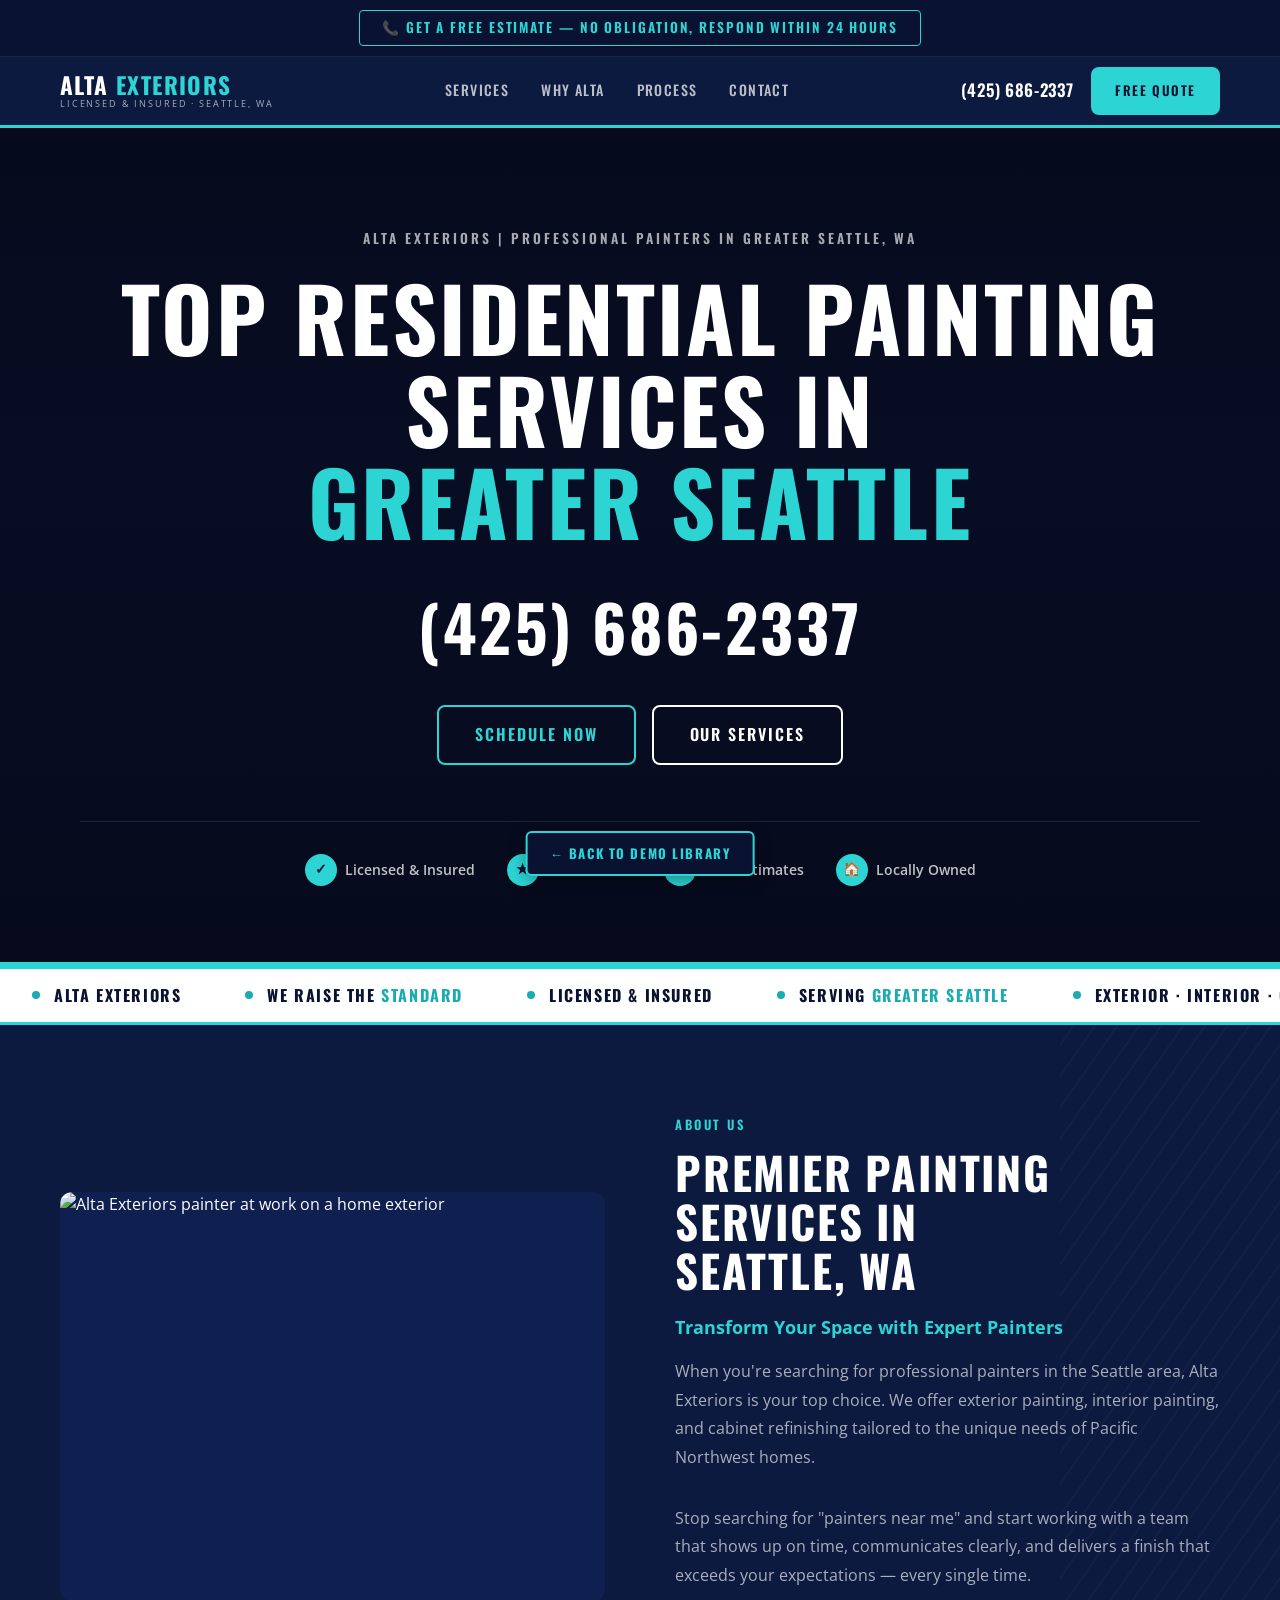
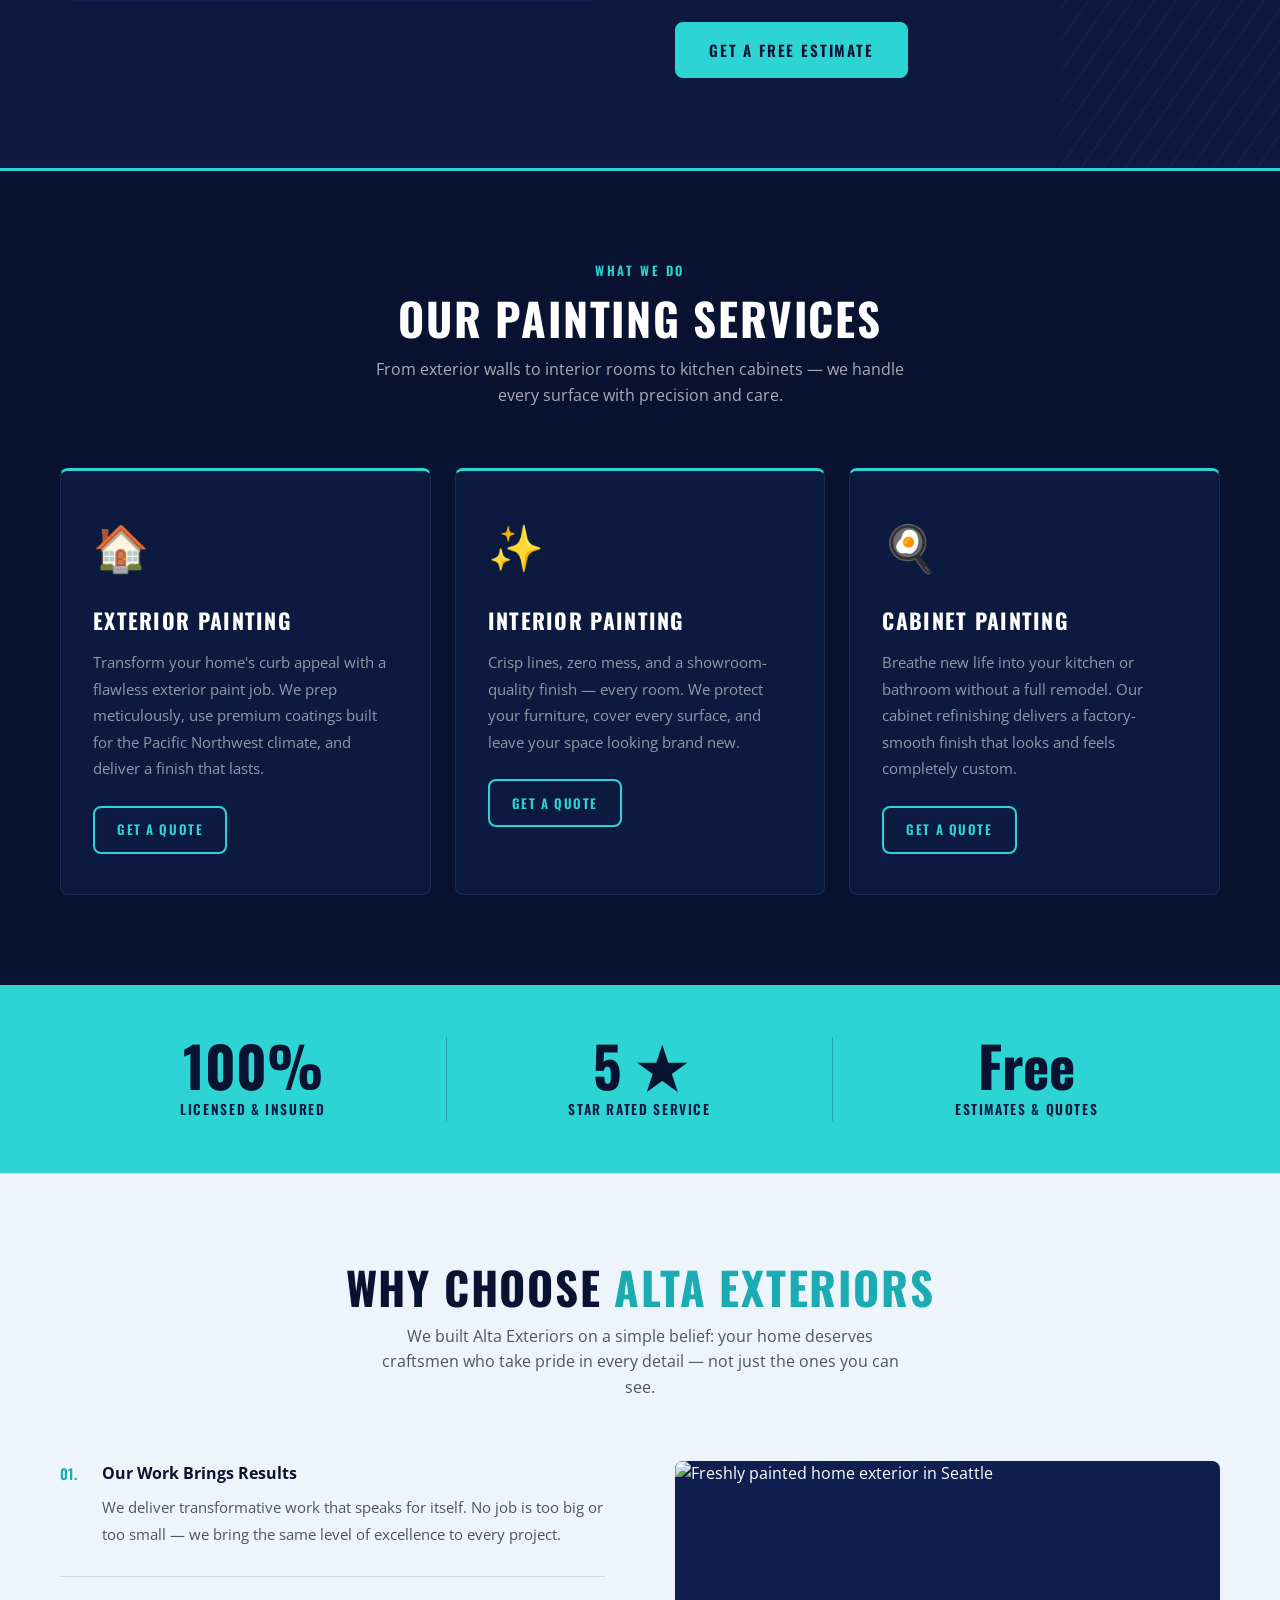
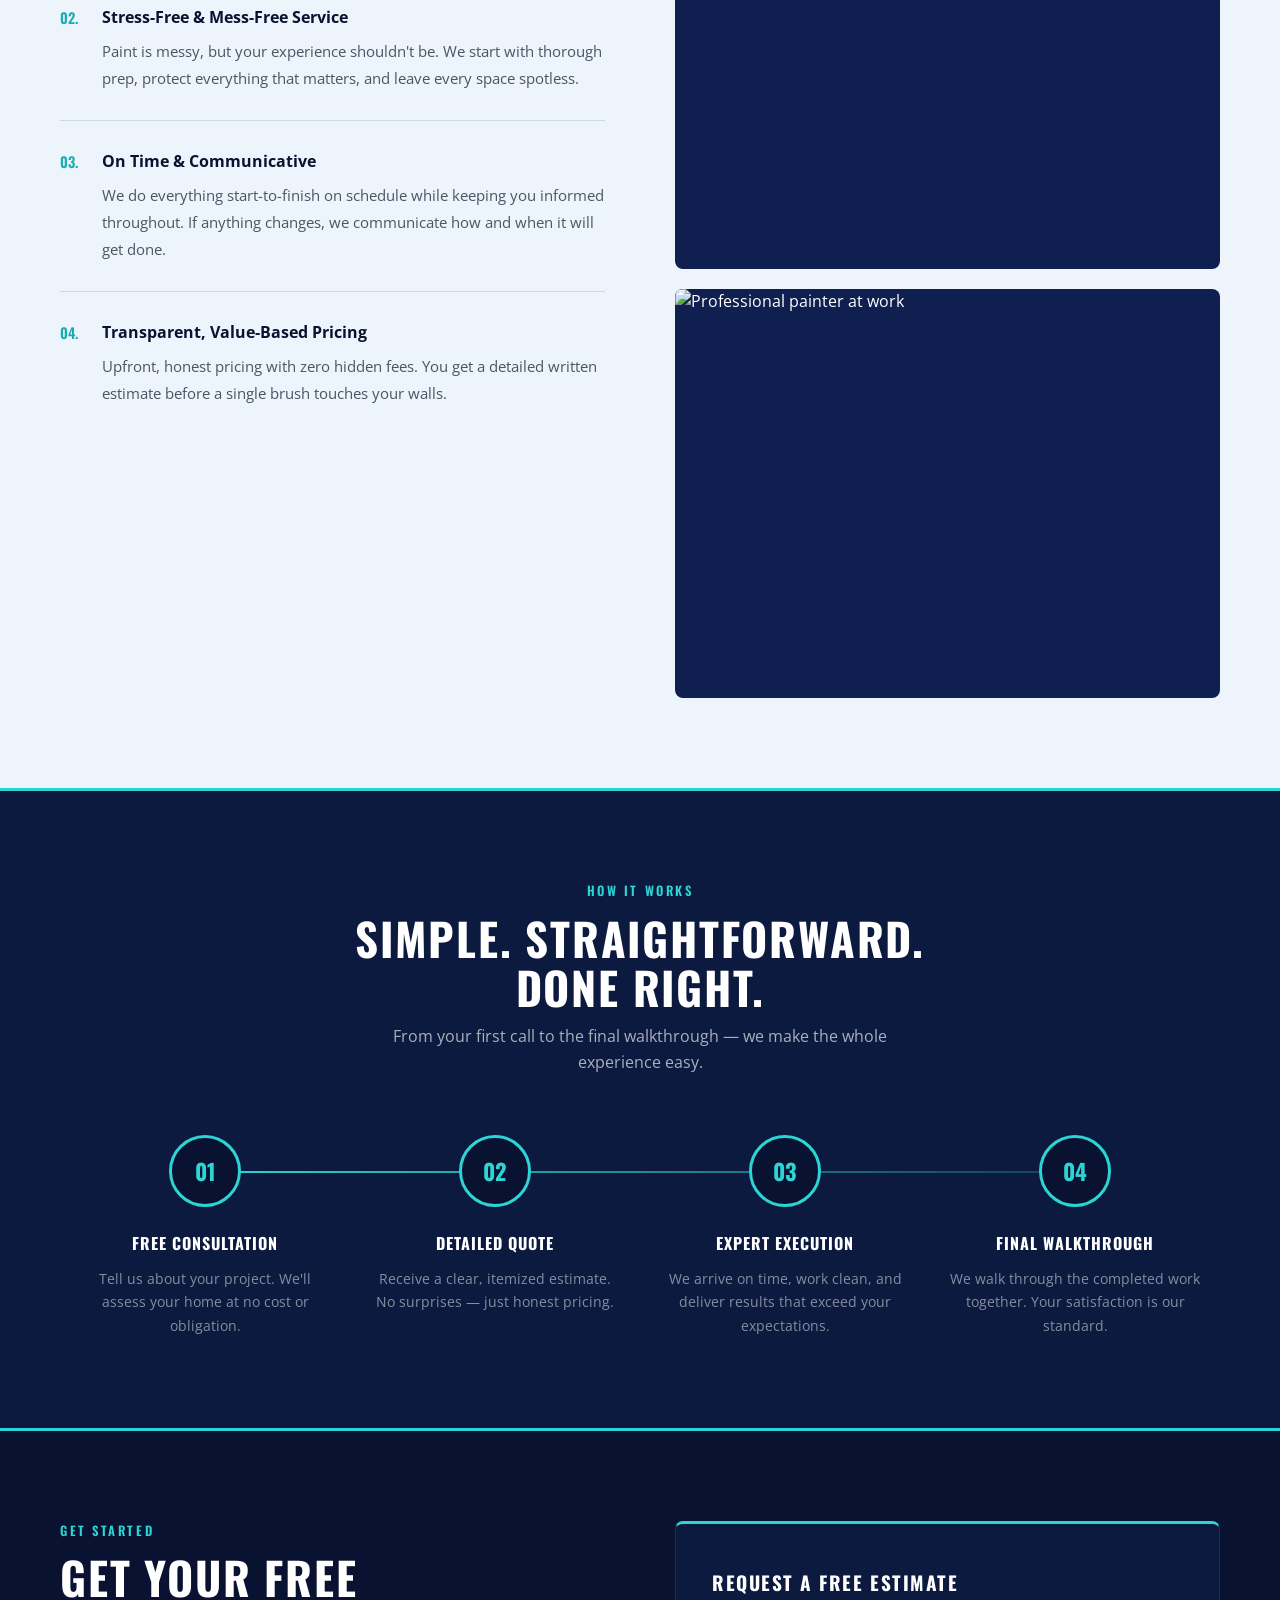
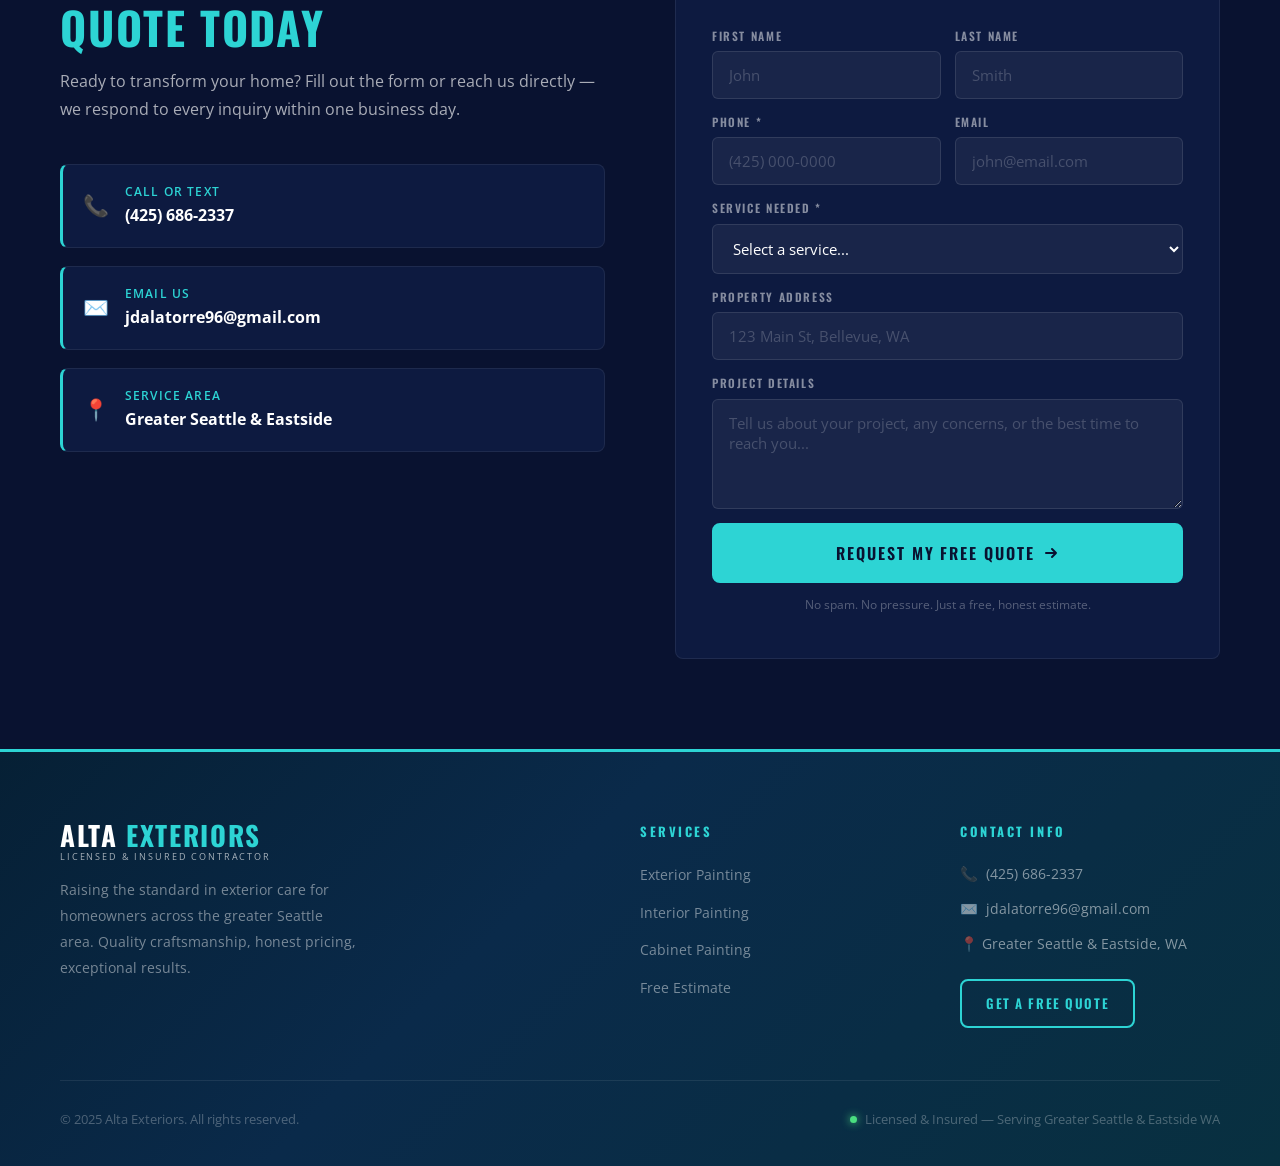
==== commit 529c8db4: "Fix demo click behavior: main library fully clickable, demos locked with back button - Remove click-" ====
--- a/alta-exteriors/index.html
+++ b/alta-exteriors/index.html
@@ -1674,17 +1674,19 @@
     }
   </script>
 
-  <!-- ── DEMO MODE: disable all outbound clicks ── -->
+  <!-- ── DEMO MODE: disable all clicks except back-to-library ── -->
+  <a href="../index.html" id="demoBackBtn" style="position:fixed;bottom:24px;left:50%;transform:translateX(-50%);z-index:9999;background:#091230;color:#2DD4D4;font-family:'Oswald',sans-serif;font-size:0.82rem;font-weight:700;letter-spacing:0.12em;text-transform:uppercase;padding:10px 22px;border-radius:6px;border:2px solid #2DD4D4;text-decoration:none;box-shadow:0 4px 16px rgba(0,0,0,0.35);white-space:nowrap;">&#8592; Back to Demo Library</a>
   <script>
     document.addEventListener('click', function(e) {
       var a = e.target.closest('a');
+      if (a && a.id === 'demoBackBtn') return;
       if (a) { e.preventDefault(); return; }
       var btn = e.target.closest('button');
       if (btn && btn.id !== 'hamburger' && btn.id !== 'mobileClose') e.preventDefault();
     }, true);
   </script>
   <style>
-    a, button:not(#hamburger):not(#mobileClose) { cursor: default !important; }
+    a:not(#demoBackBtn), button:not(#hamburger):not(#mobileClose) { cursor: default !important; }
   </style>
 </body>
 </html>
